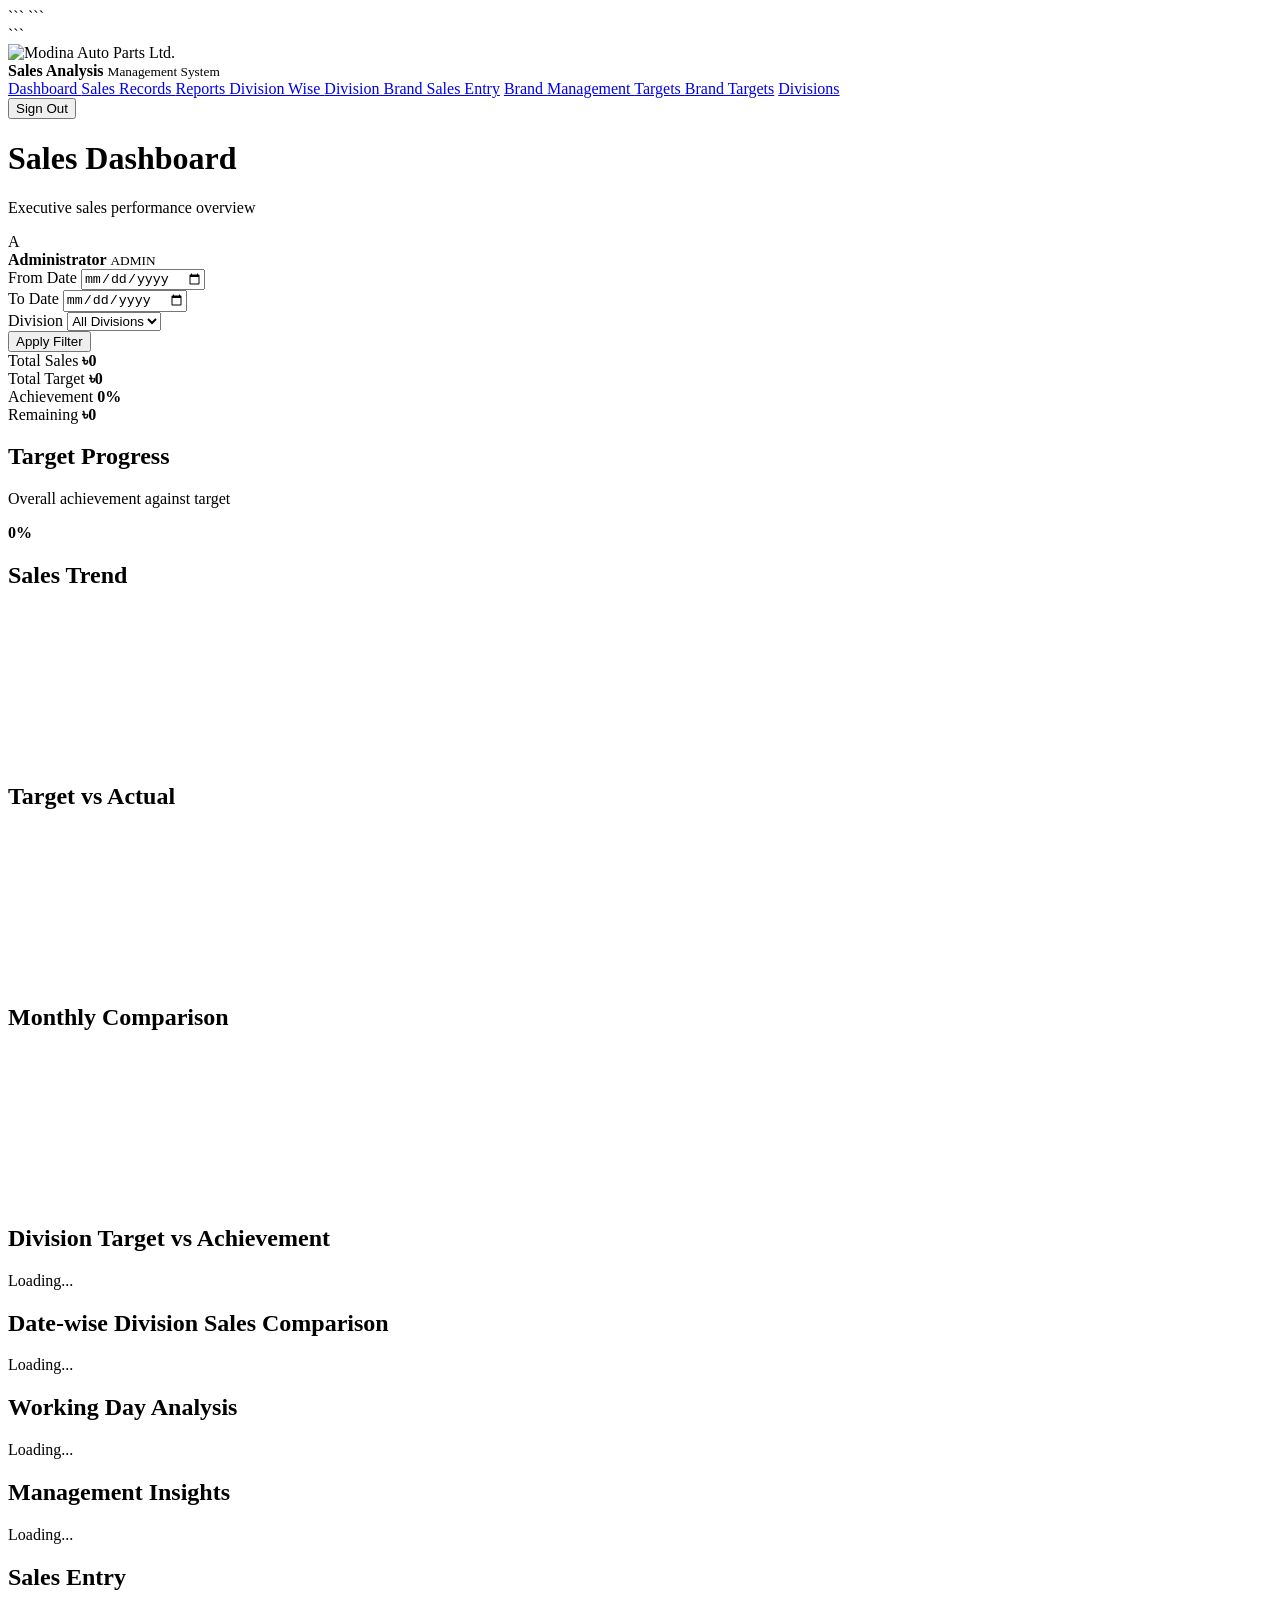
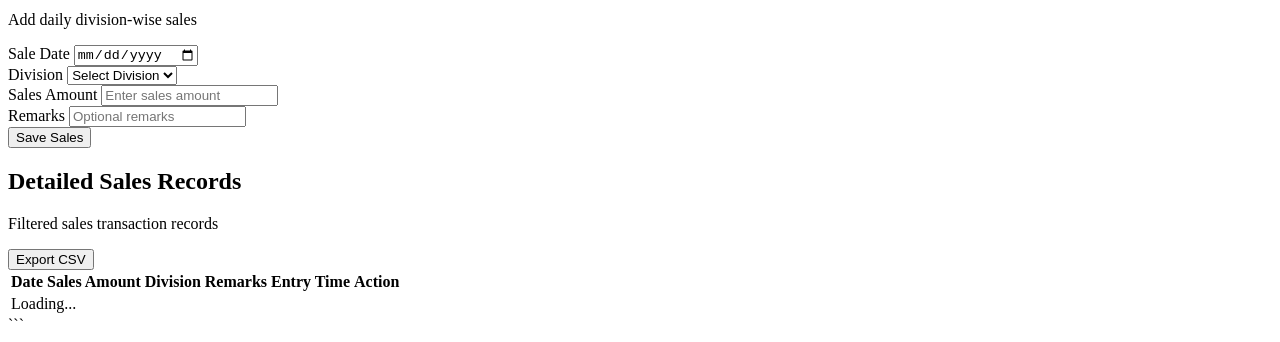
==== admin.html @ debe1bce "Add files via upload" ====
<!DOCTYPE html>

<html lang="en">

<head>

```
<meta charset="UTF-8">

<meta
    name="viewport"
    content="width=device-width, initial-scale=1.0"
>

<title>MAPL Sales Analysis | Dashboard</title>

<!-- Google Font -->
<link
    rel="preconnect"
    href="https://fonts.googleapis.com"
>

<link
    rel="preconnect"
    href="https://fonts.gstatic.com"
    crossorigin
>

<link
    href="https://fonts.googleapis.com/css2?family=Inter:wght@400;500;600;700;800&display=swap"
    rel="stylesheet"
>

<!-- Main CSS -->
<link
    rel="stylesheet"
    href="css/style.css"
>

<!-- Supabase -->
<script src="https://cdn.jsdelivr.net/npm/@supabase/supabase-js@2"></script>

<!-- Chart.js -->
<script src="https://cdn.jsdelivr.net/npm/chart.js"></script>
```

</head>

<body>

<div class="app">

```
<!-- =====================================================
     SIDEBAR
====================================================== -->

<aside class="sidebar">

    <!-- BRAND -->

    <div class="brand">

        <div class="logo-box">

            <img
                src="https://modinaautopartsltd.com/_next/static/media/logo.40df2f61.svg"
                alt="Modina Auto Parts Ltd."
            >

        </div>


        <div>

            <strong>
                Sales Analysis
            </strong>

            <small>
                Management System
            </small>

        </div>

    </div>


    <!-- NAVIGATION -->

    <nav class="sidebar-nav">

        <a
            href="admin.html"
            class="nav-item active"
        >
            Dashboard
        </a>


        <a
            href="admin.html#salesRecords"
            class="nav-item"
        >
            Sales Records
        </a>

        <a
            href="reports.html"
            class="nav-item"
        >
            Reports Division Wise
        </a>
<a href="division-brand-sales.html" class="nav-item">Division Brand Sales Entry</a>

<a
            href="brands.html"
            class="nav-item"
        >
            Brand Management
        </a>

        <a
            href="targets.html"
            class="nav-item"
        >
            Targets
        </a>
<a href="brand-targets.html" class="nav-item">Brand Targets</a>

        <a
            href="divisions.html"
            class="nav-item"
        >
            Divisions
        </a>

    </nav>


    <!-- SIDEBAR BOTTOM -->

    <div class="sidebar-bottom">

        <button
            type="button"
            id="logoutBtn"
            class="logout-button"
        >
            Sign Out
        </button>

    </div>

</aside>



<!-- =====================================================
     MAIN CONTENT
====================================================== -->

<main class="main-content">


    <!-- =================================================
         TOPBAR
    ================================================== -->

    <header class="topbar">

        <div>

            <h1>
                Sales Dashboard
            </h1>

            <p>
                Executive sales performance overview
            </p>

        </div>


        <!-- USER INFORMATION -->

        <div class="user-info">

            <div class="user-avatar">
                A
            </div>


            <div>

                <strong id="userName">
                    Administrator
                </strong>

                <small id="userRole">
                    ADMIN
                </small>

            </div>

        </div>

    </header>



    <!-- =================================================
         FILTERS
    ================================================== -->

    <section class="filter-card">


        <!-- FROM DATE -->

        <div class="filter-group">

            <label for="fromDate">
                From Date
            </label>

            <input
                type="date"
                id="fromDate"
            >

        </div>



        <!-- TO DATE -->

        <div class="filter-group">

            <label for="toDate">
                To Date
            </label>

            <input
                type="date"
                id="toDate"
            >

        </div>



        <!-- DIVISION -->

        <div class="filter-group">

            <label for="divisionFilter">
                Division
            </label>

            <select id="divisionFilter">

                <option value="">
                    All Divisions
                </option>

            </select>

        </div>



        <!-- APPLY -->

        <button
            type="button"
            id="applyFilter"
            class="primary-button"
        >
            Apply Filter
        </button>

    </section>



    <!-- =================================================
         KPI CARDS
    ================================================== -->

    <section class="kpi-grid">


        <!-- TOTAL SALES -->

        <div class="kpi-card">

            <span>
                Total Sales
            </span>

            <strong id="totalSales">
                ৳0
            </strong>

        </div>



        <!-- TOTAL TARGET -->

        <div class="kpi-card">

            <span>
                Total Target
            </span>

            <strong id="totalTarget">
                ৳0
            </strong>

        </div>



        <!-- ACHIEVEMENT -->

        <div class="kpi-card">

            <span>
                Achievement
            </span>

            <strong id="achievement">
                0%
            </strong>

        </div>



        <!-- REMAINING -->

        <div class="kpi-card">

            <span>
                Remaining
            </span>

            <strong id="remaining">
                ৳0
            </strong>

        </div>

    </section>



    <!-- =================================================
         TARGET PROGRESS
    ================================================== -->

    <section class="dashboard-card">

        <div class="section-header">

            <div>

                <h2>
                    Target Progress
                </h2>

                <p>
                    Overall achievement against target
                </p>

            </div>


            <strong id="progressPercent">
                0%
            </strong>

        </div>


        <div class="progress-container">

            <div
                id="targetProgress"
                class="progress-bar"
                style="width: 0%;"
            ></div>

        </div>

    </section>



    <!-- =================================================
         CHARTS
    ================================================== -->

    <section class="dashboard-grid">


        <!-- SALES TREND -->

        <div class="dashboard-card">

            <h2>
                Sales Trend
            </h2>

            <canvas id="salesTrendChart"></canvas>

        </div>



        <!-- TARGET VS ACTUAL -->

        <div class="dashboard-card">

            <h2>
                Target vs Actual
            </h2>

            <canvas id="targetActualChart"></canvas>

        </div>

    </section>



    <!-- =================================================
         MONTHLY COMPARISON
    ================================================== -->

    <section class="dashboard-card">

        <h2>
            Monthly Comparison
        </h2>

        <canvas id="monthlyChart"></canvas>

    </section>



    <!-- =================================================
         DIVISION PERFORMANCE
    ================================================== -->

    <section class="dashboard-card">

        <h2>
            Division Target vs Achievement
        </h2>

        <div id="divisionPerformance">
            Loading...
        </div>

    </section>



    <!-- =================================================
         DATE-WISE DIVISION SALES
    ================================================== -->

    <section class="dashboard-card">

        <h2>
            Date-wise Division Sales Comparison
        </h2>

        <div id="dateDivisionTable">
            Loading...
        </div>

    </section>



    <!-- =================================================
         WORKING DAY ANALYSIS
    ================================================== -->

    <section class="dashboard-card">

        <h2>
            Working Day Analysis
        </h2>

        <div id="workingDayAnalysis">
            Loading...
        </div>

    </section>



    <!-- =================================================
         MANAGEMENT INSIGHTS
    ================================================== -->

    <section class="dashboard-card">

        <h2>
            Management Insights
        </h2>

        <div id="managementInsights">
            Loading...
        </div>

    </section>



    <!-- =================================================
         SALES ENTRY
    ================================================== -->

    <section
        class="dashboard-card"
        id="salesEntrySection"
    >

        <div class="section-header">

            <div>

                <h2>
                    Sales Entry
                </h2>

                <p>
                    Add daily division-wise sales
                </p>

            </div>

        </div>



        <form
            id="salesForm"
            class="sales-entry-form"
        >


            <!-- HIDDEN SALE ID -->

            <input
                type="hidden"
                id="saleId"
            >



            <!-- SALE DATE -->

            <div class="form-group">

                <label for="saleDate">
                    Sale Date
                </label>

                <input
                    type="date"
                    id="saleDate"
                    required
                >

            </div>



            <!-- DIVISION -->

            <div class="form-group">

                <label for="saleDivision">
                    Division
                </label>

                <select
                    id="saleDivision"
                    required
                >

                    <option value="">
                        Select Division
                    </option>

                </select>

            </div>



            <!-- SALES AMOUNT -->

            <div class="form-group">

                <label for="salesAmount">
                    Sales Amount
                </label>

                <input
                    type="number"
                    id="salesAmount"
                    min="0"
                    step="0.01"
                    placeholder="Enter sales amount"
                    required
                >

            </div>



            <!-- REMARKS -->

            <div class="form-group">

                <label for="salesRemarks">
                    Remarks
                </label>

                <input
                    type="text"
                    id="salesRemarks"
                    placeholder="Optional remarks"
                >

            </div>



            <!-- FORM ACTIONS -->

            <div class="form-actions">

                <button
                    type="submit"
                    class="btn-primary"
                    id="saveSaleBtn"
                >
                    Save Sales
                </button>


                <button
                    type="button"
                    class="btn-secondary"
                    id="cancelEditBtn"
                    style="display:none;"
                >
                    Cancel Edit
                </button>

            </div>

        </form>



        <!-- FORM MESSAGE -->

        <div id="salesFormMessage"></div>

    </section>



    <!-- =================================================
         SALES RECORDS
    ================================================== -->

    <section
        class="dashboard-card"
        id="salesRecords"
    >


        <!-- SECTION HEADER -->

        <div class="section-header">

            <div>

                <h2>
                    Detailed Sales Records
                </h2>

                <p>
                    Filtered sales transaction records
                </p>

            </div>


            <!-- EXPORT -->

            <button
                type="button"
                id="exportCSV"
                class="secondary-button"
            >
                Export CSV
            </button>

        </div>



        <!-- TABLE -->

        <div class="table-container">

            <table>

                <thead>

                    <tr>

                        <th>
                            Date
                        </th>

                        <th>
                            Sales Amount
                        </th>

                        <th>
                            Division
                        </th>

                        <th>
                            Remarks
                        </th>

                        <th>
                            Entry Time
                        </th>

                        <th>
                            Action
                        </th>

                    </tr>

                </thead>


                <tbody id="salesTableBody">

                    <tr>

                        <td colspan="6">
                            Loading...
                        </td>

                    </tr>

                </tbody>

            </table>

        </div>

    </section>


</main>
```

</div>

<!-- =====================================================
     JAVASCRIPT
====================================================== -->

<!-- Supabase configuration -->

<script src="js/config.js"></script>

<!-- Dashboard JavaScript -->

<script src="js/admin.js"></script>

<!-- =====================================================
     SIDEBAR ACTIVE MENU
====================================================== -->

<script>

document.addEventListener(
    "DOMContentLoaded",
    function () {

        const currentPage =
            window.location.pathname
                .split("/")
                .pop()
                .toLowerCase() || "admin.html";


        const navItems =
            document.querySelectorAll(
                ".sidebar-nav .nav-item"
            );


        navItems.forEach(function (link) {

            const href =
                link.getAttribute("href");


            if (!href) {
                return;
            }


            const linkPage =
                href
                    .split("#")[0]
                    .split("/")
                    .pop()
                    .toLowerCase();


            link.classList.remove("active");


            /*
             * Dashboard
             */

            if (
                linkPage === currentPage &&
                currentPage === "admin.html" &&
                !href.includes("#salesRecords")
            ) {

                link.classList.add("active");

            }


            /*
             * Other pages
             */

            else if (
                linkPage === currentPage &&
                currentPage !== "admin.html"
            ) {

                link.classList.add("active");

            }

        });


        /*
         * Sales Records hash
         */

        if (
            window.location.hash === "#salesRecords"
        ) {

            navItems.forEach(function (link) {

                link.classList.remove("active");

            });


            const salesRecordsLink =
                document.querySelector(
                    'a[href="admin.html#salesRecords"]'
                );


            if (salesRecordsLink) {

                salesRecordsLink.classList.add("active");

            }

        }

    }

);

</script>

</body>

</html>
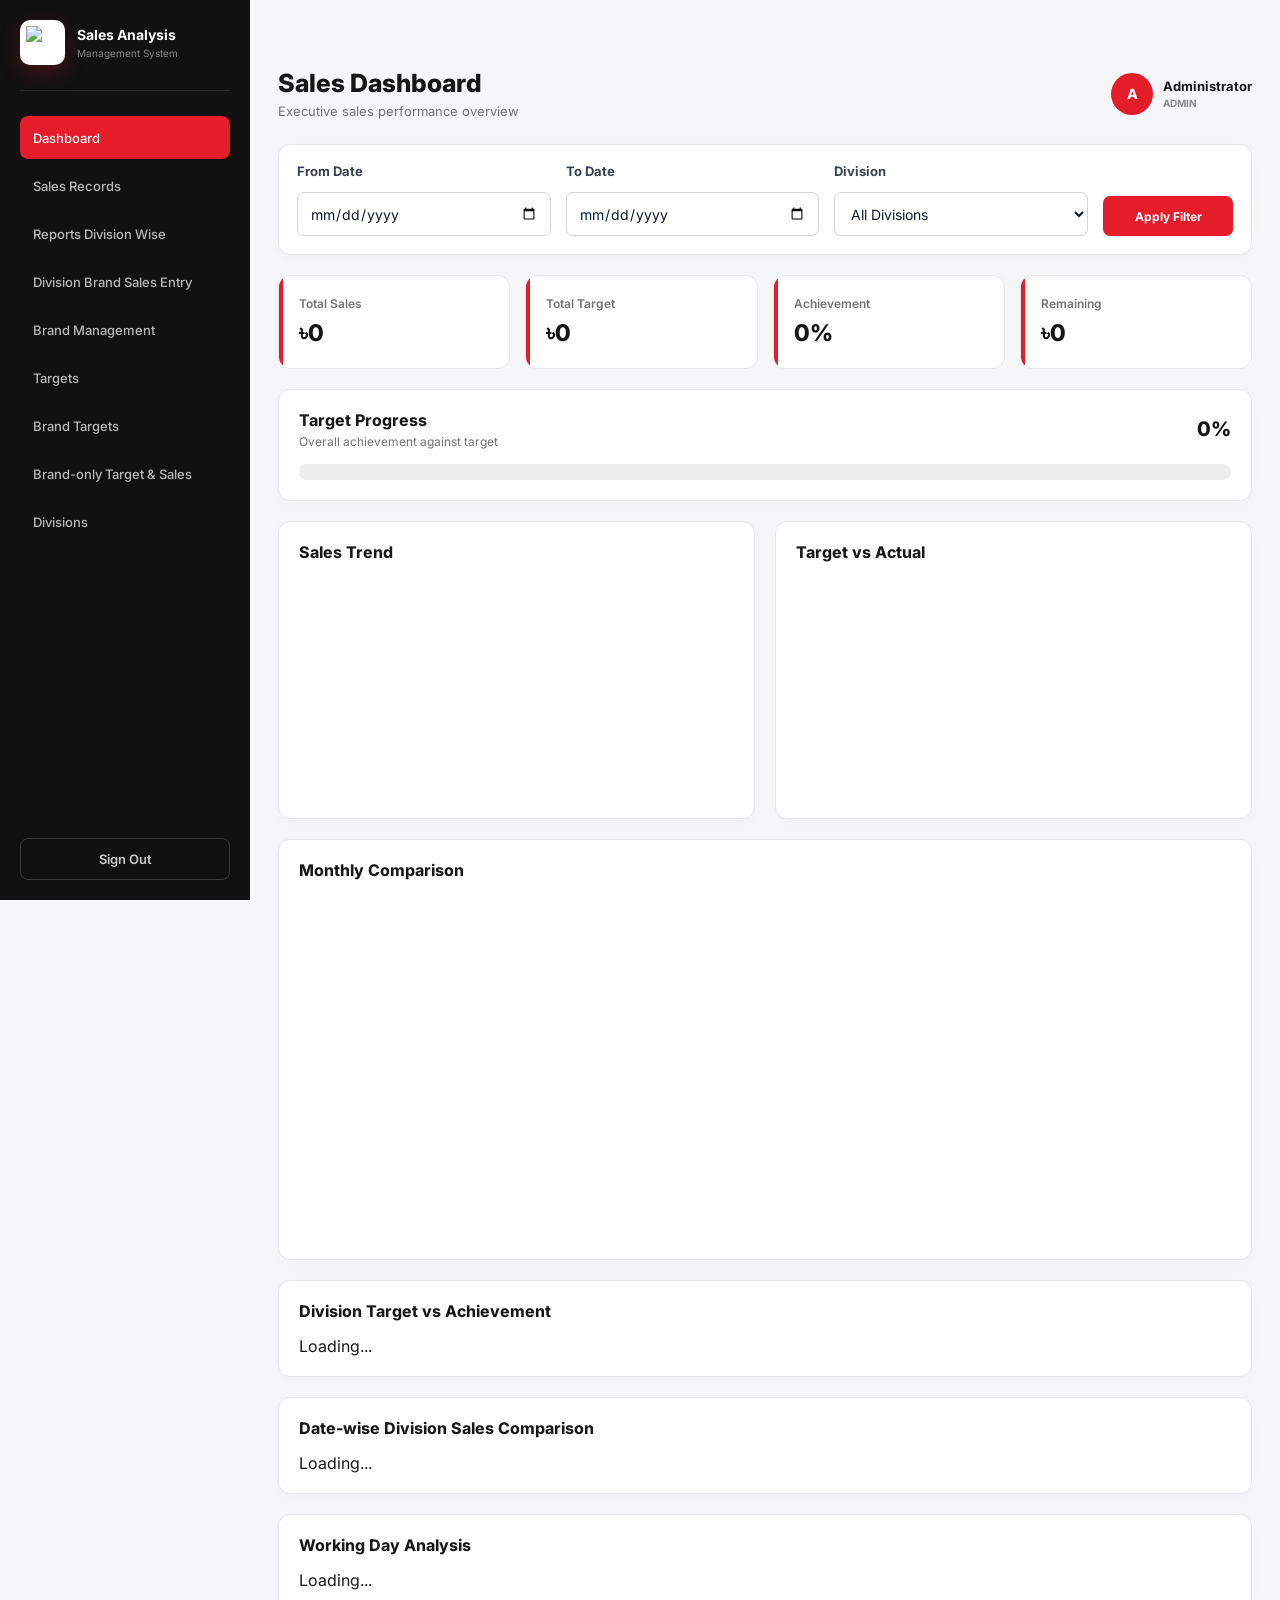
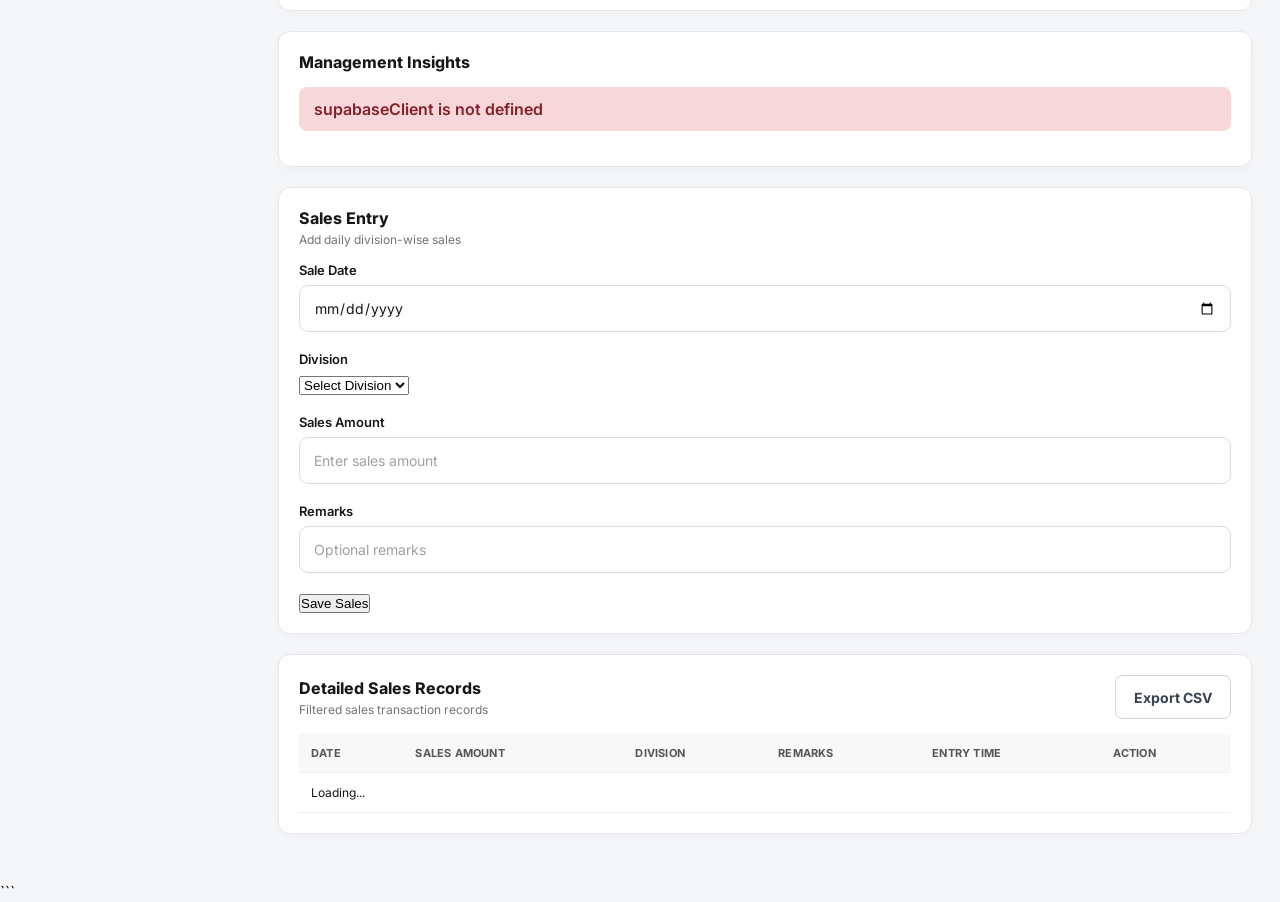
==== commit 847f9db0: "Update admin.html" ====
--- a/admin.html
+++ b/admin.html
@@ -127,6 +127,7 @@
             Targets
         </a>
 <a href="brand-targets.html" class="nav-item">Brand Targets</a>
+<a href="brand-only-management.html" class="nav-item">Brand-only Target & Sales</a>
 
         <a
             href="divisions.html"
@@ -911,4 +912,4 @@
 
 </body>
 
-</html>+</html>
--- a/css/style.css
+++ b/css/style.css
@@ -0,0 +1,1798 @@
+/* =========================================
+   MAPL SALES ANALYSIS SYSTEM
+   Global CSS
+========================================= */
+
+* {
+    margin: 0;
+    padding: 0;
+    box-sizing: border-box;
+}
+
+:root {
+    --primary: #e51d2a;
+    --primary-dark: #c91521;
+    --black: #111111;
+    --dark: #181818;
+    --white: #ffffff;
+    --bg: #f5f6f8;
+    --border: #e5e7eb;
+    --text: #171717;
+    --muted: #737373;
+    --success: #16803c;
+    --warning: #d97706;
+    --danger: #dc2626;
+}
+
+html {
+    scroll-behavior: smooth;
+}
+
+body {
+    font-family: "Inter", Arial, sans-serif;
+    background: var(--bg);
+    color: var(--text);
+    min-height: 100vh;
+}
+
+
+/* =========================================
+   LOGIN PAGE
+========================================= */
+
+.login-page {
+    min-height: 100vh;
+    display: flex;
+    justify-content: center;
+    align-items: center;
+    padding: 20px;
+
+    background:
+        radial-gradient(
+            circle at top right,
+            rgba(229, 29, 42, 0.08),
+            transparent 35%
+        ),
+        #f5f6f8;
+}
+
+.login-container {
+    width: 100%;
+    max-width: 430px;
+}
+
+.login-card {
+    background: var(--white);
+    border: 1px solid var(--border);
+    border-radius: 20px;
+    padding: 40px;
+
+    box-shadow:
+        0 20px 60px rgba(0, 0, 0, 0.08);
+}
+
+.login-logo {
+    text-align: center;
+    margin-bottom: 20px;
+}
+
+.logo-box {
+    width: 62px;
+    height: 62px;
+
+    display: inline-flex;
+    align-items: center;
+    justify-content: center;
+
+    background: var(--primary);
+    color: var(--white);
+
+    border-radius: 14px;
+
+    font-size: 18px;
+    font-weight: 800;
+
+    box-shadow:
+        0 8px 20px rgba(229, 29, 42, 0.25);
+}
+
+.login-card h1 {
+    text-align: center;
+    font-size: 24px;
+    font-weight: 800;
+    margin-top: 10px;
+}
+
+.login-subtitle {
+    text-align: center;
+    color: var(--muted);
+    font-size: 13px;
+    margin-top: 7px;
+    margin-bottom: 30px;
+}
+
+
+/* =========================================
+   FORM
+========================================= */
+
+.form-group {
+    margin-bottom: 19px;
+}
+
+.form-group label {
+    display: block;
+
+    font-size: 13px;
+    font-weight: 600;
+
+    margin-bottom: 7px;
+}
+
+.form-group input {
+    width: 100%;
+    height: 47px;
+
+    border: 1px solid #d9dce1;
+    border-radius: 9px;
+
+    padding: 0 14px;
+
+    background: #ffffff;
+
+    color: var(--text);
+
+    font-family: inherit;
+    font-size: 14px;
+
+    outline: none;
+
+    transition: 0.2s ease;
+}
+
+.form-group input::placeholder {
+    color: #a0a0a0;
+}
+
+.form-group input:focus {
+    border-color: var(--primary);
+
+    box-shadow:
+        0 0 0 3px rgba(229, 29, 42, 0.08);
+}
+
+
+/* =========================================
+   BUTTONS
+========================================= */
+
+.login-button,
+.primary-button {
+    border: none;
+    cursor: pointer;
+
+    background: var(--primary);
+    color: var(--white);
+
+    font-family: inherit;
+    font-weight: 700;
+
+    transition:
+        background 0.2s ease,
+        transform 0.15s ease,
+        box-shadow 0.2s ease;
+}
+
+.login-button {
+    width: 100%;
+    height: 47px;
+
+    border-radius: 9px;
+
+    font-size: 14px;
+
+    box-shadow:
+        0 7px 18px rgba(229, 29, 42, 0.20);
+}
+
+.login-button:hover,
+.primary-button:hover {
+    background: var(--primary-dark);
+}
+
+.login-button:active,
+.primary-button:active {
+    transform: translateY(1px);
+}
+
+.login-button:disabled {
+    cursor: not-allowed;
+    opacity: 0.65;
+}
+
+
+/* =========================================
+   LOGIN MESSAGE
+========================================= */
+
+.login-message {
+    min-height: 20px;
+
+    margin-top: 15px;
+
+    text-align: center;
+
+    font-size: 13px;
+    font-weight: 500;
+}
+
+.login-message.error {
+    color: var(--danger);
+}
+
+.login-message.success {
+    color: var(--success);
+}
+
+
+/* =========================================
+   LOGIN FOOTER
+========================================= */
+
+.login-footer {
+    text-align: center;
+
+    margin-top: 28px;
+
+    padding-top: 18px;
+
+    border-top: 1px solid #eeeeee;
+
+    color: #999999;
+
+    font-size: 11px;
+}
+
+
+/* =========================================
+   APPLICATION
+========================================= */
+
+.app {
+    min-height: 100vh;
+}
+
+
+/* =========================================
+   SIDEBAR
+========================================= */
+
+.sidebar {
+    position: fixed;
+
+    top: 0;
+    left: 0;
+    bottom: 0;
+
+    width: 250px;
+
+    background: var(--black);
+
+    color: var(--white);
+
+    padding: 20px;
+
+    z-index: 100;
+
+    display: flex;
+    flex-direction: column;
+}
+
+.brand {
+    display: flex;
+    align-items: center;
+
+    gap: 12px;
+
+    padding-bottom: 25px;
+
+    border-bottom: 1px solid #292929;
+}
+
+.brand .logo-box {
+    width: 45px;
+    height: 45px;
+
+    border-radius: 10px;
+
+    font-size: 14px;
+
+    flex-shrink: 0;
+}
+
+.brand strong {
+    display: block;
+
+    font-size: 14px;
+    font-weight: 700;
+}
+
+.brand small {
+    display: block;
+
+    margin-top: 4px;
+
+    color: #888888;
+
+    font-size: 10px;
+}
+
+
+/* =========================================
+   SIDEBAR NAVIGATION
+========================================= */
+
+.sidebar-nav {
+    display: flex;
+    flex-direction: column;
+
+    gap: 5px;
+
+    margin-top: 25px;
+}
+
+.nav-item {
+    display: flex;
+    align-items: center;
+
+    min-height: 43px;
+
+    padding: 0 13px;
+
+    border-radius: 8px;
+
+    text-decoration: none;
+
+    color: #b8b8b8;
+
+    font-size: 13px;
+    font-weight: 500;
+
+    transition: 0.2s ease;
+}
+
+.nav-item:hover {
+    background: #222222;
+    color: #ffffff;
+}
+
+.nav-item.active {
+    background: var(--primary);
+    color: #ffffff;
+}
+
+
+/* =========================================
+   SIDEBAR BOTTOM
+========================================= */
+
+.sidebar-bottom {
+    margin-top: auto;
+}
+
+.logout-button {
+    width: 100%;
+    height: 42px;
+
+    border: 1px solid #3a3a3a;
+
+    border-radius: 8px;
+
+    background: transparent;
+
+    color: #cccccc;
+
+    cursor: pointer;
+
+    font-family: inherit;
+    font-size: 13px;
+    font-weight: 600;
+
+    transition: 0.2s ease;
+}
+
+.logout-button:hover {
+    background: #252525;
+    border-color: #555555;
+    color: #ffffff;
+}
+
+
+/* =========================================
+   MAIN CONTENT
+========================================= */
+
+.main-content {
+    margin-left: 250px;
+
+    width: calc(100% - 250px);
+
+    padding: 28px;
+
+    min-height: 100vh;
+}
+
+
+/* =========================================
+   TOP BAR
+========================================= */
+
+.topbar {
+    display: flex;
+
+    justify-content: space-between;
+    align-items: center;
+
+    gap: 20px;
+
+    margin-bottom: 25px;
+}
+
+.topbar h1 {
+    font-size: 25px;
+    font-weight: 800;
+}
+
+.topbar p {
+    margin-top: 5px;
+
+    color: var(--muted);
+
+    font-size: 13px;
+}
+
+
+/* =========================================
+   USER INFO
+========================================= */
+
+.user-info {
+    display: flex;
+    align-items: center;
+
+    gap: 10px;
+}
+
+.user-avatar {
+    width: 42px;
+    height: 42px;
+
+    border-radius: 50%;
+
+    background: var(--primary);
+
+    color: #ffffff;
+
+    display: flex;
+    align-items: center;
+    justify-content: center;
+
+    font-size: 14px;
+    font-weight: 800;
+}
+
+.user-info strong {
+    display: block;
+
+    font-size: 13px;
+}
+
+.user-info small {
+    display: block;
+
+    margin-top: 3px;
+
+    color: #888888;
+
+    font-size: 10px;
+    font-weight: 700;
+}
+
+
+/* =========================================
+   FILTER CARD
+========================================= */
+
+.filter-card {
+    display: flex;
+    align-items: flex-end;
+
+    gap: 15px;
+
+    padding: 18px;
+
+    margin-bottom: 20px;
+
+    background: #ffffff;
+
+    border: 1px solid var(--border);
+
+    border-radius: 12px;
+
+    box-shadow:
+        0 3px 12px rgba(0, 0, 0, 0.025);
+}
+
+.filter-group {
+    flex: 1;
+}
+
+.filter-group label {
+    display: block;
+
+    margin-bottom: 6px;
+
+    font-size: 12px;
+    font-weight: 700;
+}
+
+.filter-group input,
+.filter-group select {
+    width: 100%;
+    height: 40px;
+
+    padding: 0 10px;
+
+    border: 1px solid #dcdfe4;
+
+    border-radius: 7px;
+
+    background: #ffffff;
+
+    color: #222222;
+
+    font-family: inherit;
+    font-size: 13px;
+
+    outline: none;
+}
+
+.filter-group input:focus,
+.filter-group select:focus {
+    border-color: var(--primary);
+
+    box-shadow:
+        0 0 0 2px rgba(229, 29, 42, 0.06);
+}
+
+.filter-card .primary-button {
+    width: 130px;
+    height: 40px;
+
+    border-radius: 7px;
+
+    font-size: 12px;
+}
+
+
+/* =========================================
+   KPI GRID
+========================================= */
+
+.kpi-grid {
+    display: grid;
+
+    grid-template-columns:
+        repeat(4, minmax(0, 1fr));
+
+    gap: 15px;
+
+    margin-bottom: 20px;
+}
+
+.kpi-card {
+    position: relative;
+
+    background: #ffffff;
+
+    border: 1px solid var(--border);
+
+    border-radius: 12px;
+
+    padding: 20px;
+
+    overflow: hidden;
+}
+
+.kpi-card::before {
+    content: "";
+
+    position: absolute;
+
+    top: 0;
+    left: 0;
+
+    width: 4px;
+    height: 100%;
+
+    background: var(--primary);
+}
+
+.kpi-card span {
+    display: block;
+
+    margin-bottom: 9px;
+
+    color: var(--muted);
+
+    font-size: 12px;
+    font-weight: 600;
+}
+
+.kpi-card strong {
+    display: block;
+
+    font-size: 23px;
+    font-weight: 800;
+
+    line-height: 1.2;
+}
+
+
+/* =========================================
+   DASHBOARD CARD
+========================================= */
+
+.dashboard-card {
+    background: #ffffff;
+
+    border: 1px solid var(--border);
+
+    border-radius: 12px;
+
+    padding: 20px;
+
+    margin-bottom: 20px;
+
+    box-shadow:
+        0 3px 12px rgba(0, 0, 0, 0.025);
+}
+
+.dashboard-card h2 {
+    margin-bottom: 15px;
+
+    font-size: 16px;
+    font-weight: 750;
+}
+
+.dashboard-card h3 {
+    font-size: 14px;
+}
+
+
+/* =========================================
+   DASHBOARD GRID
+========================================= */
+
+.dashboard-grid {
+    display: grid;
+
+    grid-template-columns:
+        repeat(2, minmax(0, 1fr));
+
+    gap: 20px;
+}
+
+
+/* =========================================
+   SECTION HEADER
+========================================= */
+
+.section-header {
+    display: flex;
+
+    align-items: center;
+    justify-content: space-between;
+
+    gap: 15px;
+
+    margin-bottom: 15px;
+}
+
+.section-header h2 {
+    margin-bottom: 4px;
+}
+
+.section-header p {
+    color: var(--muted);
+
+    font-size: 12px;
+}
+
+
+/* =========================================
+   TARGET PROGRESS
+========================================= */
+
+.progress-container {
+    width: 100%;
+    height: 16px;
+
+    overflow: hidden;
+
+    background: #eeeeee;
+
+    border-radius: 30px;
+}
+
+.progress-bar {
+    width: 0;
+    height: 100%;
+
+    background: var(--primary);
+
+    border-radius: 30px;
+
+    transition: width 0.5s ease;
+}
+
+#progressPercent {
+    font-size: 20px;
+    font-weight: 800;
+}
+
+
+/* =========================================
+   BUTTONS
+========================================= */
+
+.secondary-button {
+    height: 38px;
+
+    padding: 0 15px;
+
+    border: 1px solid #d9dce1;
+
+    border-radius: 7px;
+
+    background: #ffffff;
+
+    color: #333333;
+
+    cursor: pointer;
+
+    font-family: inherit;
+    font-size: 12px;
+    font-weight: 600;
+
+    transition: 0.2s ease;
+}
+
+.secondary-button:hover {
+    border-color: var(--primary);
+    color: var(--primary);
+}
+
+
+/* =========================================
+   TABLE
+========================================= */
+
+.table-container {
+    width: 100%;
+
+    overflow-x: auto;
+}
+
+table {
+    width: 100%;
+
+    border-collapse: collapse;
+
+    min-width: 750px;
+}
+
+thead th {
+    background: #f8f8f8;
+
+    color: #555555;
+
+    font-size: 11px;
+    font-weight: 700;
+
+    text-transform: uppercase;
+
+    letter-spacing: 0.2px;
+}
+
+th,
+td {
+    padding: 12px;
+
+    border-bottom: 1px solid #eeeeee;
+
+    text-align: left;
+
+    font-size: 12px;
+}
+
+tbody tr:hover {
+    background: #fafafa;
+}
+
+
+/* =========================================
+   CHART CANVAS
+========================================= */
+
+canvas {
+    width: 100% !important;
+
+    max-height: 340px;
+}
+
+
+/* =========================================
+   STATUS / INSIGHTS
+========================================= */
+
+.success {
+    color: var(--success);
+}
+
+.warning {
+    color: var(--warning);
+}
+
+.danger {
+    color: var(--danger);
+}
+
+
+/* =========================================
+   SCROLLBAR
+========================================= */
+
+::-webkit-scrollbar {
+    width: 7px;
+    height: 7px;
+}
+
+::-webkit-scrollbar-track {
+    background: #f1f1f1;
+}
+
+::-webkit-scrollbar-thumb {
+    background: #c8c8c8;
+    border-radius: 20px;
+}
+
+::-webkit-scrollbar-thumb:hover {
+    background: #999999;
+}
+
+
+/* =========================================
+   MOBILE
+========================================= */
+
+@media (max-width: 1100px) {
+
+    .kpi-grid {
+        grid-template-columns:
+            repeat(2, minmax(0, 1fr));
+    }
+
+    .dashboard-grid {
+        grid-template-columns: 1fr;
+    }
+}
+
+
+@media (max-width: 800px) {
+
+    .sidebar {
+        width: 72px;
+
+        padding: 15px 10px;
+    }
+
+    .brand {
+        justify-content: center;
+
+        border-bottom: none;
+    }
+
+    .brand > div:last-child {
+        display: none;
+    }
+
+    .brand .logo-box {
+        width: 44px;
+        height: 44px;
+    }
+
+    .nav-item {
+        justify-content: center;
+
+        font-size: 0;
+
+        padding: 0;
+
+        height: 43px;
+    }
+
+    .sidebar-bottom {
+        left: 10px;
+        right: 10px;
+    }
+
+    .logout-button {
+        font-size: 0;
+    }
+
+    .logout-button::after {
+        content: "↪";
+
+        font-size: 18px;
+    }
+
+    .main-content {
+        margin-left: 72px;
+
+        width: calc(100% - 72px);
+
+        padding: 20px;
+    }
+
+    .filter-card {
+        flex-wrap: wrap;
+    }
+
+    .filter-group {
+        min-width: calc(50% - 10px);
+    }
+
+    .filter-card .primary-button {
+        width: 100%;
+    }
+}
+
+
+@media (max-width: 600px) {
+
+    .login-card {
+        padding: 28px 22px;
+    }
+
+    .topbar {
+        flex-direction: column;
+
+        align-items: flex-start;
+    }
+
+    .user-info {
+        width: 100%;
+    }
+
+    .filter-card {
+        flex-direction: column;
+
+        align-items: stretch;
+    }
+
+    .filter-group {
+        width: 100%;
+        min-width: 100%;
+    }
+
+    .kpi-grid {
+        grid-template-columns: 1fr;
+    }
+
+    .dashboard-card {
+        padding: 15px;
+    }
+
+    .section-header {
+        align-items: flex-start;
+
+        flex-direction: column;
+    }
+}
+/* =========================================================
+   TARGET MANAGEMENT
+   ========================================================= */
+
+.target-table {
+    width: 100%;
+    border-collapse: collapse;
+}
+
+.target-table th,
+.target-table td {
+    padding: 14px 16px;
+    text-align: left;
+    border-bottom: 1px solid #e5e7eb;
+}
+
+.target-table th {
+    font-weight: 700;
+    background: #f8f9fa;
+}
+
+.target-input-wrapper {
+    display: flex;
+    align-items: center;
+    width: 180px;
+    border: 1px solid #d1d5db;
+    border-radius: 8px;
+    overflow: hidden;
+    background: #fff;
+}
+
+.target-input-wrapper span {
+    padding-left: 12px;
+    font-weight: 700;
+}
+
+.target-input {
+    width: 100%;
+    border: none;
+    outline: none;
+    padding: 10px;
+    font-size: 14px;
+}
+
+.target-input:focus {
+    box-shadow: inset 0 0 0 2px #e51d2a;
+}
+
+.status-badge {
+    display: inline-flex;
+    padding: 6px 10px;
+    border-radius: 20px;
+    background: #f1f3f5;
+    color: #555;
+    font-size: 12px;
+    font-weight: 600;
+}
+
+.status-badge.changed {
+    background: #fff3cd;
+    color: #856404;
+}
+
+.status-badge.saved {
+    background: #d1e7dd;
+    color: #0f5132;
+}
+
+.status-badge.error {
+    background: #f8d7da;
+    color: #842029;
+}
+
+.success-message {
+    padding: 12px 15px;
+    margin-bottom: 15px;
+    border-radius: 8px;
+    background: #d1e7dd;
+    color: #0f5132;
+    font-weight: 600;
+}
+
+.error-message {
+    padding: 12px 15px;
+    margin-bottom: 15px;
+    border-radius: 8px;
+    background: #f8d7da;
+    color: #842029;
+    font-weight: 600;
+}
+
+.info-message {
+    padding: 12px 15px;
+    margin-bottom: 15px;
+    border-radius: 8px;
+    background: #cff4fc;
+    color: #055160;
+    font-weight: 600;
+}
+
+.management-note {
+    padding: 20px;
+    border-left: 4px solid #e51d2a;
+    background: #f8f9fa;
+    border-radius: 8px;
+}
+
+.management-note p {
+    margin: 0 0 8px;
+}
+
+.management-note p:last-child {
+    margin-bottom: 0;
+}
+
+@media (max-width: 768px) {
+
+    .target-table {
+        min-width: 800px;
+    }
+
+    .table-wrapper {
+        overflow-x: auto;
+    }
+
+    .target-input-wrapper {
+        width: 150px;
+    }
+
+}
+.logo-box {
+    width: 52px;
+    height: 52px;
+    display: flex;
+    align-items: center;
+    justify-content: center;
+    overflow: hidden;
+    background: #ffffff;
+    border-radius: 10px;
+    padding: 6px;
+}
+
+.logo-box img {
+    width: 100%;
+    height: 100%;
+    object-fit: contain;
+    display: block;
+}
+/* =========================================
+   TARGET MANAGEMENT
+========================================= */
+
+.logo-box {
+    width: 52px;
+    height: 52px;
+
+    display: flex;
+    align-items: center;
+    justify-content: center;
+
+    overflow: hidden;
+
+    background: #ffffff;
+
+    border-radius: 10px;
+
+    padding: 6px;
+
+    flex-shrink: 0;
+}
+
+.logo-box img {
+    width: 100%;
+    height: 100%;
+
+    object-fit: contain;
+
+    display: block;
+}
+
+
+/* Target Table */
+
+.target-table {
+    width: 100%;
+    border-collapse: collapse;
+}
+
+.target-table th,
+.target-table td {
+    padding: 14px 16px;
+
+    border-bottom: 1px solid #e5e7eb;
+
+    text-align: left;
+
+    vertical-align: middle;
+}
+
+.target-table th {
+    font-size: 13px;
+
+    font-weight: 700;
+
+    color: #374151;
+
+    background: #f8fafc;
+}
+
+.target-table td {
+    font-size: 14px;
+
+    color: #374151;
+}
+
+
+/* Division Name */
+
+.target-division {
+    font-weight: 700;
+
+    color: #111827;
+}
+
+
+/* Target Input */
+
+.target-input {
+    width: 180px;
+
+    padding: 10px 12px;
+
+    border: 1px solid #d1d5db;
+
+    border-radius: 7px;
+
+    font-family: inherit;
+
+    font-size: 14px;
+
+    font-weight: 600;
+
+    outline: none;
+
+    transition: 0.2s;
+}
+
+.target-input:focus {
+    border-color: #e51d2a;
+
+    box-shadow: 0 0 0 3px rgba(229, 29, 42, 0.10);
+}
+
+
+/* Change */
+
+.target-change {
+    font-weight: 700;
+}
+
+.target-change.increase {
+    color: #15803d;
+}
+
+.target-change.decrease {
+    color: #dc2626;
+}
+
+.target-change.same {
+    color: #6b7280;
+}
+
+
+/* Status */
+
+.target-status {
+    display: inline-flex;
+
+    align-items: center;
+
+    padding: 5px 10px;
+
+    border-radius: 20px;
+
+    font-size: 12px;
+
+    font-weight: 700;
+}
+
+.target-status.saved {
+    background: #dcfce7;
+
+    color: #166534;
+}
+
+.target-status.changed {
+    background: #fef3c7;
+
+    color: #92400e;
+}
+
+
+/* Message */
+
+.target-message {
+    margin-bottom: 16px;
+}
+
+.target-message:empty {
+    display: none;
+}
+
+.target-success {
+    padding: 12px 14px;
+
+    border-radius: 7px;
+
+    background: #dcfce7;
+
+    color: #166534;
+
+    font-size: 14px;
+
+    font-weight: 600;
+}
+
+.target-error {
+    padding: 12px 14px;
+
+    border-radius: 7px;
+
+    background: #fee2e2;
+
+    color: #991b1b;
+
+    font-size: 14px;
+
+    font-weight: 600;
+}
+
+
+/* Management Note */
+
+.management-note {
+    padding: 18px 20px;
+
+    background: #f8fafc;
+
+    border-left: 4px solid #e51d2a;
+
+    border-radius: 6px;
+}
+
+.management-note p {
+    margin: 0 0 10px;
+
+    line-height: 1.7;
+
+    color: #4b5563;
+
+    font-size: 14px;
+}
+
+.management-note p:last-child {
+    margin-bottom: 0;
+}
+
+
+/* Info Grid */
+
+.info-grid {
+    display: grid;
+
+    grid-template-columns:
+        repeat(3, 1fr);
+
+    gap: 20px;
+}
+
+.info-item {
+    padding: 18px;
+
+    background: #f8fafc;
+
+    border: 1px solid #e5e7eb;
+
+    border-radius: 8px;
+}
+
+.info-item span {
+    display: block;
+
+    margin-bottom: 7px;
+
+    color: #6b7280;
+
+    font-size: 13px;
+
+    font-weight: 600;
+}
+
+.info-item strong {
+    font-size: 18px;
+
+    color: #111827;
+}
+
+
+/* Responsive */
+
+@media (max-width: 900px) {
+
+    .info-grid {
+        grid-template-columns: 1fr;
+    }
+
+    .target-input {
+        width: 150px;
+    }
+
+}
+
+
+@media (max-width: 700px) {
+
+    .table-container {
+        overflow-x: auto;
+    }
+
+    .target-table {
+        min-width: 800px;
+    }
+
+}
+/* =====================================================
+   REPORTS PAGE
+===================================================== */
+
+.report-filter-card {
+    margin-bottom: 20px;
+}
+
+.report-filter-grid {
+    display: grid;
+    grid-template-columns:
+        1fr
+        1fr
+        1.2fr
+        auto;
+
+    gap: 16px;
+
+    align-items: end;
+}
+
+.filter-group {
+    display: flex;
+    flex-direction: column;
+    gap: 7px;
+}
+
+.filter-group label {
+    font-size: 13px;
+    font-weight: 700;
+    color: #374151;
+}
+
+.filter-group input,
+.filter-group select {
+    width: 100%;
+    height: 44px;
+
+    padding: 0 12px;
+
+    border: 1px solid #d1d5db;
+    border-radius: 7px;
+
+    background: #ffffff;
+
+    color: #111827;
+
+    font-family: inherit;
+    font-size: 14px;
+
+    outline: none;
+
+    box-sizing: border-box;
+}
+
+.filter-group input:focus,
+.filter-group select:focus {
+    border-color: #e51d2a;
+
+    box-shadow:
+        0 0 0 3px
+        rgba(229, 29, 42, 0.10);
+}
+
+.filter-actions {
+    display: flex;
+    gap: 10px;
+}
+
+.secondary-button {
+    height: 44px;
+
+    padding: 0 18px;
+
+    border: 1px solid #d1d5db;
+    border-radius: 7px;
+
+    background: #ffffff;
+
+    color: #374151;
+
+    font-family: inherit;
+    font-size: 14px;
+    font-weight: 700;
+
+    cursor: pointer;
+
+    transition: 0.2s;
+}
+
+.secondary-button:hover {
+    background: #f8fafc;
+    border-color: #9ca3af;
+}
+
+.report-table {
+    width: 100%;
+
+    border-collapse: collapse;
+}
+
+.report-table th,
+.report-table td {
+    padding: 14px 16px;
+
+    border-bottom:
+        1px solid #e5e7eb;
+
+    text-align: left;
+
+    vertical-align: middle;
+}
+
+.report-table th {
+    background: #f8fafc;
+
+    color: #374151;
+
+    font-size: 13px;
+    font-weight: 700;
+}
+
+.report-table td {
+    color: #374151;
+
+    font-size: 14px;
+}
+
+.report-table tbody tr:hover {
+    background: #fafafa;
+}
+
+.achievement-badge {
+    display: inline-flex;
+
+    align-items: center;
+    justify-content: center;
+
+    min-width: 72px;
+
+    padding: 5px 10px;
+
+    border-radius: 20px;
+
+    background: #fee2e2;
+
+    color: #b91c1c;
+
+    font-size: 12px;
+    font-weight: 700;
+}
+
+.management-note {
+    padding: 18px 20px;
+
+    background: #f8fafc;
+
+    border-left:
+        4px solid #e51d2a;
+
+    border-radius: 6px;
+}
+
+.management-note p {
+    margin: 0 0 10px;
+
+    line-height: 1.7;
+
+    color: #4b5563;
+
+    font-size: 14px;
+}
+
+.management-note p:last-child {
+    margin-bottom: 0;
+}
+
+
+/* =====================================================
+   REPORT MOBILE
+===================================================== */
+
+@media (max-width: 1000px) {
+
+    .report-filter-grid {
+
+        grid-template-columns:
+            1fr
+            1fr;
+
+    }
+
+    .filter-actions {
+
+        grid-column:
+            1 / -1;
+
+    }
+
+}
+
+
+@media (max-width: 700px) {
+
+    .report-filter-grid {
+
+        grid-template-columns:
+            1fr;
+
+    }
+
+    .filter-actions {
+
+        grid-column:
+            auto;
+
+        width: 100%;
+
+    }
+
+    .filter-actions button {
+
+        flex: 1;
+
+    }
+
+    .table-container {
+
+        overflow-x: auto;
+
+    }
+
+    .report-table {
+
+        min-width: 850px;
+
+    }
+
+}
+/* =====================================================
+   DIVISION PERFORMANCE PAGE
+===================================================== */
+
+.division-filter-grid {
+    display: grid;
+
+    grid-template-columns:
+        1fr
+        1fr
+        1.3fr
+        auto;
+
+    gap: 16px;
+
+    align-items: end;
+}
+
+.division-table {
+    width: 100%;
+    border-collapse: collapse;
+}
+
+.division-table th,
+.division-table td {
+    padding: 14px 16px;
+
+    border-bottom:
+        1px solid #e5e7eb;
+
+    text-align: left;
+    vertical-align: middle;
+}
+
+.division-table th {
+    background: #f8fafc;
+
+    color: #374151;
+
+    font-size: 13px;
+    font-weight: 700;
+}
+
+.division-table td {
+    color: #374151;
+
+    font-size: 14px;
+}
+
+.division-table tbody tr:hover {
+    background: #fafafa;
+}
+
+.division-achievement {
+    display: inline-flex;
+
+    padding: 5px 10px;
+
+    border-radius: 20px;
+
+    background: #fee2e2;
+
+    color: #b91c1c;
+
+    font-size: 12px;
+    font-weight: 700;
+}
+
+.division-status {
+    display: inline-flex;
+
+    align-items: center;
+
+    padding: 5px 10px;
+
+    border-radius: 20px;
+
+    font-size: 12px;
+    font-weight: 700;
+}
+
+.division-status.achieved {
+    background: #dcfce7;
+    color: #166534;
+}
+
+.division-status.on-track {
+    background: #fef3c7;
+    color: #92400e;
+}
+
+.division-status.below {
+    background: #fee2e2;
+    color: #991b1b;
+}
+
+
+@media (max-width: 1000px) {
+
+    .division-filter-grid {
+        grid-template-columns:
+            1fr
+            1fr;
+    }
+
+}
+
+
+@media (max-width: 700px) {
+
+    .division-filter-grid {
+        grid-template-columns: 1fr;
+    }
+
+    .division-table {
+        min-width: 1000px;
+    }
+
+    .table-container {
+        overflow-x: auto;
+    }
+
+}
